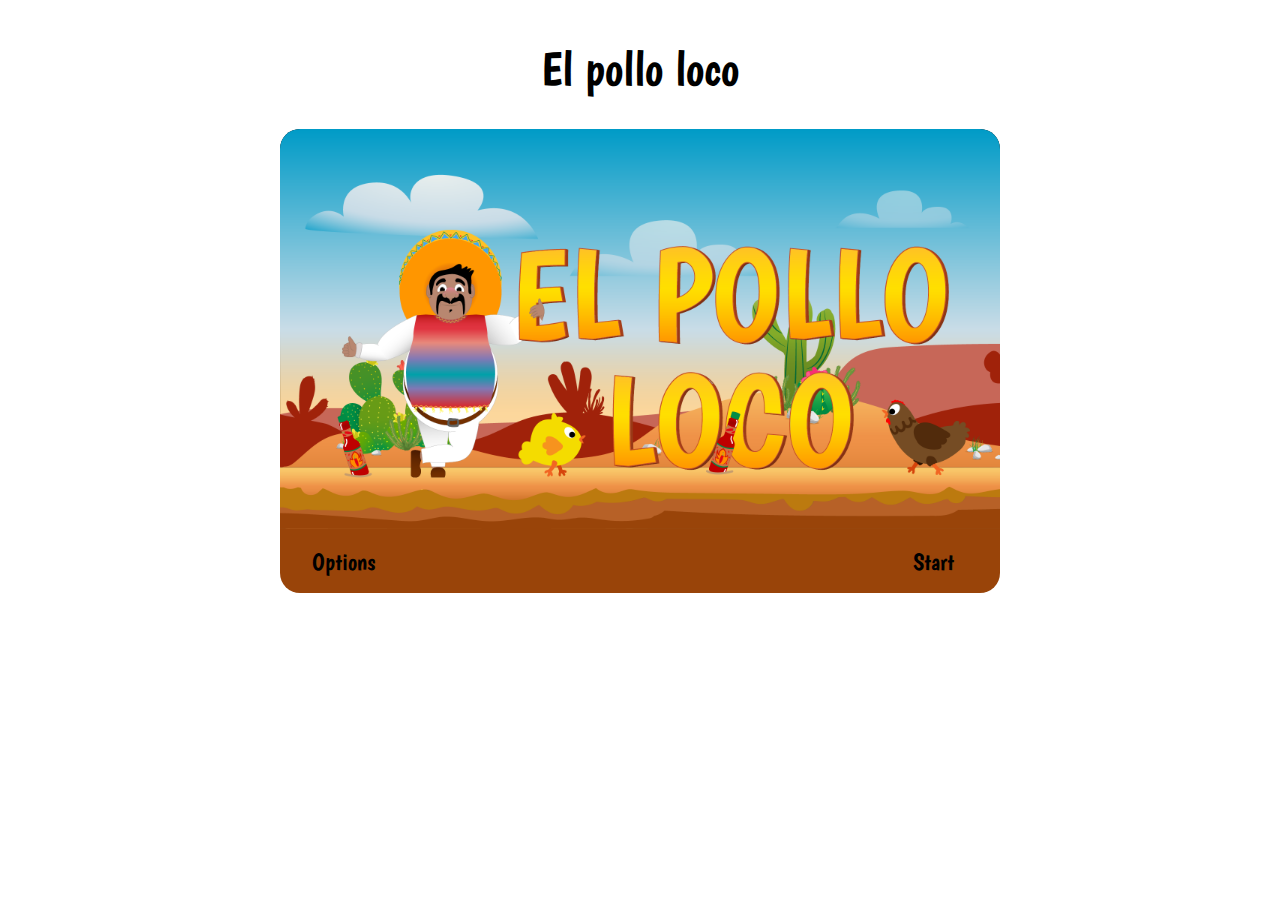
==== index.html @ b1076f76 "work on the menu bar" ====
<!DOCTYPE html>
<html lang="en">

<head>
    <meta charset="UTF-8">
    <meta name="viewport" content="width=device-width, initial-scale=1.0">
    <title>Document</title>

    <link rel="stylesheet" href="css/style.css">
    <link rel="stylesheet" href="css/fonts.css">

    <!-- No heirs -->
    <script src="models/draw.class.js"></script>
    <script src="models/level.class.js"></script>
    <script src="models/level_background.class.js"></script>
    <script src="models/level_enemies.class.js"></script>
    <script src="models/keyboard.class.js"></script>
    <script src="models/statusbar.class.js"></script>
    <script src="models/sound.class.js"></script>
    <script src="models/collisions.class.js"></script>

    <!-- The heirs from draw -->
    <script src="models/screen.class.js"></script>
    <script src="models/world.class.js"></script>

    <!-- The heirs from sound -->
    <script src="models/drawable_object.class.js"></script>

    <!-- The heirs from drawable object -->
    <script src="models/movable_object.class.js"></script>
    <script src="models/button.class.js"></script>

    <!-- The heirs from movable object -->
    <script src="models/main_screen.calss.js"></script>
    <script src="models/loading_screen.class.js"></script>
    <script src="models/background.class.js"></script>
    <script src="models/cloud.class.js"></script>
    <script src="models/chicken_small.class.js"></script>
    <script src="models/chicken_normal.class.js"></script>
    <script src="models/chicken_boss.class.js"></script>
    <script src="models/character.class.js"></script>
    <script src="models/icon.class.js"></script>
    <script src="models/coin.class.js"></script>
    <script src="models/bottle.class.js"></script>
    <script src="models/bottle_to_collect.class.js"></script>

    <!-- The heirs form level object -->
    <script src="models/coin_positions.class.js"></script>
    <script src="models/bottle_positions.class.js"></script>

    <!-- No classes -->
    <script src="js/game.js"></script>
    <script src="js/menu.js"></script>
    <script src="levels/level1.js"></script>
</head>

<body onload="init(), includeHTML()">

    <h1>El pollo loco</h1>

    <div class="panel">
        <div id="button-play-pause" class="button-play-pause d-none" onclick="changePauseStatus()"></div>

        <!-- How controll the game -->
        <div id="control-info" class="info-window control-info">
        </div>

        <!-- Privacy policy -->
        <div id="privacy_policy_html" class="info-window privacy_policy_info privacy_policy-background" w3-include-html="privacy_policy.html">

        </div>

        <!-- Privacy policy -->
        <div id="impressum_html" class="info-window impressum_info impressum-background" w3-include-html="Impressum.html">

        </div>

        <!-- Show the game -->
        <canvas id="canvas" width="720" height="400">

        </canvas>

        <!-- Menu bar -->
        <div class="menu">

            <div id="options-area" class="options-area">
                <span id="button-options" class="options-text" onclick="openOrCloseOptions()">Options</span>
                <span class="option-arrow"></span>
                <span id="option-button-one" class="option-one" onclick="selectedOption('control-info')">Control</span>
                <span id="option-button-two" class="option-two" onclick="selectedOption('privacy_policy_html')">Privacy policy</span>
                <span id="option-button-three" class="option-three" onclick="selectedOption('impressum_html')">Impressum</span>
            </div>

            <button id="button-game-status" onclick="changeGameStatus()">Start</button>
        </div>
    </div>

</body>

</html>
---- css/style.css ----
body {
    display: flex;
    flex-direction: column;
    align-items: center;
    justify-content: center;
}

h1,
h2,
h3 {
    font-family: 'Boogaloo-Regular';
    font-size: 48px;
}

span,
button {
    font-family: 'Boogaloo-Regular';
    font-size: 24px;
}

canvas {
    background-color: black;
    border-top-left-radius: 20px;
    border-top-right-radius: 20px;
}

::-webkit-scrollbar {
    width: 24px;
}

::-webkit-scrollbar-thumb {
    background: #999;
    border-radius: 16px;
    border: 8px solid transparent;
    background-clip: content-box;
}

::-webkit-scrollbar-button:single-button {
    display: flex;
    align-items: center;
    height: 8px;
}

.d-none {
    display: none;
}

.panel {
    position: relative;
    display: flex;
    flex-direction: column;
    align-items: center;
}

.button-play-pause {
    position: absolute;
    right: 24px;
    top: 24px;

    box-sizing: border-box;
    height: 32px;

    border-color: transparent transparent transparent #202020;
    transition: 100ms all ease;
    will-change: border-width;
    cursor: pointer;

    border-style: solid;
    border-width: 16px 0px 16px 32px;

    &.pause {
        border-style: double;
        border-width: 0px 0px 0px 32px;
    }
}

.menu {
    position: relative;
    display: flex;
    justify-content: space-between;
    align-items: center;

    width: calc(100% - 48px);
    padding-left: 24px;
    padding-right: 24px;
    padding-top: 12px;
    padding-bottom: 12px;

    background-color: rgb(153, 68, 9);
    border-bottom-left-radius: 20px;
    border-bottom-right-radius: 20px;
}

.options-area {
    position: relative;
    height: 40px;
    width: 75px;

    display: flex;
    align-items: center;

    border-radius: 8px;
    padding-left: 8px;

    transition: width 1s ease;

    & .options-text {
        z-index: 1;

        &:hover {
            cursor: pointer;
            color: rgb(247, 189, 99);
        }
    }

    & .option-arrow {
        position: absolute;
        left: 0px;

        border: solid black;
        border-width: 0 6px 6px 0;
        display: inline-block;
        padding: 6px;
        transform: rotate(-45deg);

        opacity: 0;
        transition: left 1s, opacity 1s ease;
    }

    & .option-one,
    .option-two,
    .option-three {
        position: absolute;
        left: 0px;

        opacity: 0;
        transition: left 1s, opacity 1s, background-color ease;
        text-wrap: nowrap;
        padding: 4px;
        border-radius: 4px;

        z-index: -1;

        &:hover {
            cursor: pointer;
            background-color: rgb(247, 189, 99) !important;
        }
    }
}

.open-options {
    width: 410px;

    & .options-text {
        color: rgb(247, 189, 99);
    }

    & .option-arrow {
        opacity: 1;
        left: calc(70px + 8px);
    }

    & .option-one,
    .option-two,
    .option-three {
        opacity: 1;
        background-color: rgba(247, 189, 99, 0.7);
        z-index: 0;
    }

    & .option-one {
        left: calc(105px + 8px);
    }

    & .option-two {
        left: calc(180px + 8px);
    }

    & .option-three {
        left: calc(308px + 8px);
    }
}

.option-button-background {
    background-color: rgb(247, 189, 99) !important;
}

.info-window {
    position: absolute;
    left: 0;
    right: 0;
    top: 0;
    width: 0px;
    height: 0px;
    border-top-left-radius: 20px;
    border-top-right-radius: 20px;
    transition: 1s ease;
    will-change: height;
    overflow-y: scroll;
}

.open-info-window {
    border: solid 8px black;
}

.control-info {
    background-image: url("../graphics/0_downloads/controll.png");
    background-size: contain;
    background-repeat: no-repeat;

}

.open-control-info {
    width: calc(720px - 16px);
    height: calc(400px - 16px);
}

.open-privacy_policy-impressum {
    width: calc(720px - 32px - 16px);
    height: calc(400px - 16px);
    background-color: white;
    padding-left: 16px;
    padding-right: 16px;
}

.privacy_policy-background {
    background-color: rgb(248, 197, 103);
}

.impressum-background {
    background-color: rgba(199, 103, 88);
}

#button-game-status {
    position: absolute;
    right: 40px;
    border: unset;
    background-color: unset;
    outline: unset;

    &:hover {
        cursor: pointer;
        color: rgb(247, 189, 99);
    }
}

.button-game-status-disabled {
    pointer-events: none;
    cursor: not-allowed;
}

.button-game-status-animation {
    animation-name: button-game-status-slide;
    animation-duration: 1s;
}


@keyframes button-game-status-slide {
    0% {
        right: 5px;
    }

    25% {
        right: 75px;
    }

    45% {
        right: 20px;
    }

    65% {
        right: 60px;
    }

    75% {
        right: 25px;
    }

    85% {
        right: 55px;
    }

    90% {
        right: 30px;
    }

    95% {
        right: 50px;
    }

    97.5% {
        right: 45px;
    }

    100% {
        right: 40px;
    }
}
---- css/fonts.css ----
/* boogaloo-regular-700 */
@font-face {
    font-family: 'Boogaloo-Regular';
    font-weight: 700;
    src: url('../graphics/7_statusbars/3_icons/Boogaloo (fuente usada en la muestra descargada de Google fonts)/Boogaloo-Regular.ttf');
}
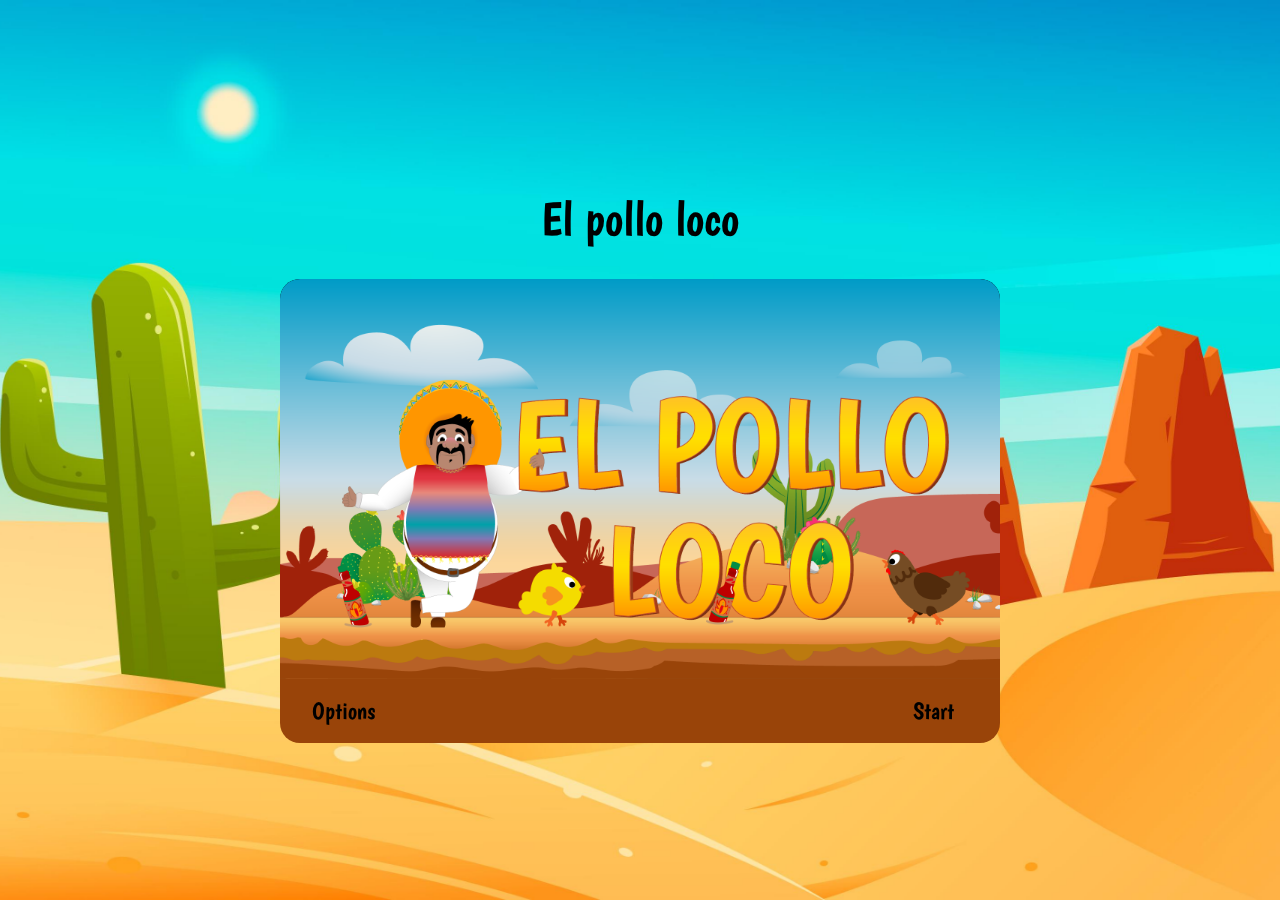
==== commit 628ac2b7: "work on the mobile version and the winning animation, fix the sound problems if remove the game" ====
--- a/index.html
+++ b/index.html
@@ -7,9 +7,11 @@
     <title>Document</title>
 
     <link rel="stylesheet" href="css/style.css">
+    <link rel="stylesheet" href="css/mobile.css">
     <link rel="stylesheet" href="css/fonts.css">
 
     <!-- No heirs -->
+    <script src="models/drawable_object.class.js"></script>
     <script src="models/draw.class.js"></script>
     <script src="models/level.class.js"></script>
     <script src="models/level_background.class.js"></script>
@@ -23,15 +25,14 @@
     <script src="models/screen.class.js"></script>
     <script src="models/world.class.js"></script>
 
-    <!-- The heirs from sound -->
-    <script src="models/drawable_object.class.js"></script>
 
     <!-- The heirs from drawable object -->
     <script src="models/movable_object.class.js"></script>
-    <script src="models/button.class.js"></script>
 
     <!-- The heirs from movable object -->
     <script src="models/main_screen.calss.js"></script>
+    <script src="models/game_over_screen.class.js"></script>
+    <script src="models/you_lost_screen.class.js"></script>
     <script src="models/loading_screen.class.js"></script>
     <script src="models/background.class.js"></script>
     <script src="models/cloud.class.js"></script>
@@ -56,43 +57,114 @@
 
 <body onload="init(), includeHTML()">
 
-    <h1>El pollo loco</h1>
+    <!-- Note rotate to landscape -->
+    <div class="note-rotate-to-landscape">
+        <div id="smartphone" class="smartphone"></div>
+    </div>
 
-    <div class="panel">
-        <div id="button-play-pause" class="button-play-pause d-none" onclick="changePauseStatus()"></div>
+    <!-- Wrapper -->
+    <div id="wrapper" class="wrapper">
 
-        <!-- How controll the game -->
-        <div id="control-info" class="info-window control-info">
-        </div>
+        <!-- Headline -->
+        <h1>El pollo loco</h1>
 
-        <!-- Privacy policy -->
-        <div id="privacy_policy_html" class="info-window privacy_policy_info privacy_policy-background" w3-include-html="privacy_policy.html">
+        <!-- Panel -->
+        <div id="panel" class="panel">
+
+            <!-- Gameboy left hand -->
+            <section class="gameboy gameboy-left">
+
+                <div id="options-area-mobile" class="options-area-mobile">
+                    <span id="button-options-mobile" class="options-text-mobile"
+                        onclick="openOrCloseOptions()">Options</span>
+
+                    <div class="option-one-mobile">
+                        <span class="option-arrow-mobile"></span>
+                        <span onclick="selectedOption('control-info')">Control</span>
+                    </div>
+
+                    <div class="option-two-mobile">
+                        <span class="option-arrow-mobile"></span>
+                        <span onclick="selectedOption('privacy_policy_html')">Privacy
+                            policy</span>
+                    </div>
+
+                    <div class="option-three-mobile">
+                        <span class="option-arrow-mobile"></span>
+                        <span onclick="selectedOption('impressum_html')">Impressum</span>
+                    </div>
+                </div>
+
+                <div class="key-caps-area-left">
+                    <div id="arrow-left-key" class="key-caps-medium"></div>
+                    <div id="arrow-right-key" class="key-caps-medium"></div>
+                </div>
+
+            </section>
+
+            <!-- Play pause button -->
+            <div id="button-play-pause" class="button-play-pause d-none" onclick="changePauseStatus()"></div>
+
+            <!-- Info window 'how controll the game' -->
+            <div id="control-info" class="info-window control-info"></div>
+
+            <!-- Privacy policy -->
+            <div id="privacy_policy_html" class="info-window privacy_policy_info privacy_policy-background"
+                w3-include-html="privacy_policy.html"></div>
+
+            <!-- Impressum -->
+            <div id="impressum_html" class="info-window impressum_info impressum-background"
+                w3-include-html="impressum.html"></div>
+
+            <!-- Show the game -->
+            <canvas id="canvas" width="720" height="400">
+
+            </canvas>
+
+            <!-- Menu bar -->
+            <section class="menu">
+
+                <div id="options-area" class="options-area">
+                    <span id="button-options" class="options-text" onclick="openOrCloseOptions()">Options</span>
+                    <span class="option-arrow"></span>
+                    <span id="option-button-one" class="option-one"
+                        onclick="selectedOption('control-info')">Control</span>
+                    <span id="option-button-two" class="option-two"
+                        onclick="selectedOption('privacy_policy_html')">Privacy policy</span>
+                    <span id="option-button-three" class="option-three"
+                        onclick="selectedOption('impressum_html')">Impressum</span>
+                </div>
+
+                <button id="button-game-status" onclick="changeGameStatus()" onfocus="removeFocus(this)">Start</button>
+
+            </section>
+
+            <!-- Gameboy right hand -->
+            <section class="gameboy gameboy-right">
+
+                <button id="button-game-status-mobile" onclick="changeGameStatus()" onfocus="removeFocus(this)">
+                    <span id="button-game-status-mobile-text">Start</span>
+                </button>
+
+                <div class="key-caps-area-right">
+
+                    <div class="key-caps-small-layout">
+                        <div id="s-key" class="key-caps-small"></div>
+
+                        <div>
+                            <div id="a-key" class="key-caps-small"></div>
+                            <div id="d-key" class="key-caps-small"></div>
+                        </div>
+
+                    </div>
+
+                    <div id="space-key" class="key-caps-large"></div>
+                </div>
+
+            </section>
 
         </div>
 
-        <!-- Privacy policy -->
-        <div id="impressum_html" class="info-window impressum_info impressum-background" w3-include-html="Impressum.html">
-
-        </div>
-
-        <!-- Show the game -->
-        <canvas id="canvas" width="720" height="400">
-
-        </canvas>
-
-        <!-- Menu bar -->
-        <div class="menu">
-
-            <div id="options-area" class="options-area">
-                <span id="button-options" class="options-text" onclick="openOrCloseOptions()">Options</span>
-                <span class="option-arrow"></span>
-                <span id="option-button-one" class="option-one" onclick="selectedOption('control-info')">Control</span>
-                <span id="option-button-two" class="option-two" onclick="selectedOption('privacy_policy_html')">Privacy policy</span>
-                <span id="option-button-three" class="option-three" onclick="selectedOption('impressum_html')">Impressum</span>
-            </div>
-
-            <button id="button-game-status" onclick="changeGameStatus()">Start</button>
-        </div>
     </div>
 
 </body>
--- a/css/style.css
+++ b/css/style.css
@@ -1,9 +1,11 @@
 body {
-    display: flex;
-    flex-direction: column;
+    height: 100dvh;
+    display: flex;
     align-items: center;
     justify-content: center;
-}
+    margin: 0;
+}
+
 
 h1,
 h2,
@@ -18,12 +20,6 @@
     font-size: 24px;
 }
 
-canvas {
-    background-color: black;
-    border-top-left-radius: 20px;
-    border-top-right-radius: 20px;
-}
-
 ::-webkit-scrollbar {
     width: 24px;
 }
@@ -41,9 +37,76 @@
     height: 8px;
 }
 
+
+
+/* --------------- */
+/* GENERIC CLASSES */
+/* --------------- */
+
 .d-none {
+    display: none !important;
+}
+
+.scale {
+    transform: scale(1.1);
+}
+
+
+
+/* ---------- */
+/* SMARTPHONE */
+/* ---------- */
+
+.note-rotate-to-landscape {
     display: none;
 }
+
+.smartphone {
+    width: 300px;
+    height: 300px;
+
+    background-image: url('../graphics/0_downloads/smartphone.png');
+    background-size: contain;
+    background-position: center;
+    background-repeat: no-repeat;
+
+    transform: rotate(0deg);
+
+    transition: 1s ease;
+    will-change: transform;
+}
+
+
+.smartphone-rotate {
+    transform: rotate(90deg);
+}
+
+
+
+/* ------- */
+/* WRAPPER */
+/* ------- */
+
+.wrapper {
+    width: 100dvw;
+    height: 100dvh;
+
+    display: flex;
+    flex-direction: column;
+    align-items: center;
+    justify-content: center;
+
+    background-image: url('../graphics/0_downloads/website_background.jpg');
+    background-size: cover;
+    background-repeat: no-repeat;
+    background-position: center;
+}
+
+
+
+/* ----- */
+/* PANEL */
+/* ----- */
 
 .panel {
     position: relative;
@@ -51,6 +114,12 @@
     flex-direction: column;
     align-items: center;
 }
+
+
+
+/* ----------------- */
+/* FLY ON THE CANVAS */
+/* ----------------- */
 
 .button-play-pause {
     position: absolute;
@@ -73,6 +142,69 @@
         border-width: 0px 0px 0px 32px;
     }
 }
+
+.info-window {
+    position: absolute;
+    left: 50%;
+    top: 50%;
+    width: 0px;
+    height: 0px;
+    border-top-left-radius: 20px;
+    border-top-right-radius: 20px;
+    transition: 1s ease;
+    will-change: width, height, overflow-y;
+    overflow-y: hidden;
+}
+
+.control-info {
+    background-image: url("../graphics/0_downloads/controll.png");
+    background-size: contain;
+    background-repeat: no-repeat;
+
+}
+
+.open-control-info {
+    width: 720px;
+    height: 400px;
+    left: 0;
+    top: 0;
+}
+
+.open-privacy_policy-impressum {
+    width: calc(720px - 32px);
+    height: 400px;
+    left: 0;
+    top: 0;
+    padding-left: 16px;
+    padding-right: 16px;
+    overflow-y: scroll;
+}
+
+.privacy_policy-background {
+    background-color: rgb(248, 197, 103);
+}
+
+.impressum-background {
+    background-color: rgba(208, 224, 232);
+}
+
+
+
+/* ------ */
+/* CANVAS */
+/* ------ */
+
+canvas {
+    background-color: black;
+    border-top-left-radius: 20px;
+    border-top-right-radius: 20px;
+}
+
+
+
+/* ---- */
+/* MENU */
+/* ---- */
 
 .menu {
     position: relative;
@@ -124,7 +256,8 @@
         transform: rotate(-45deg);
 
         opacity: 0;
-        transition: left 1s, opacity 1s ease;
+        transition: 1s all ease;
+        will-change: left, opacity;
     }
 
     & .option-one,
@@ -134,7 +267,8 @@
         left: 0px;
 
         opacity: 0;
-        transition: left 1s, opacity 1s, background-color ease;
+        transition: 1s all ease;
+        will-change: left, opacity;
         text-wrap: nowrap;
         padding: 4px;
         border-radius: 4px;
@@ -185,55 +319,10 @@
     background-color: rgb(247, 189, 99) !important;
 }
 
-.info-window {
-    position: absolute;
-    left: 0;
-    right: 0;
-    top: 0;
-    width: 0px;
-    height: 0px;
-    border-top-left-radius: 20px;
-    border-top-right-radius: 20px;
-    transition: 1s ease;
-    will-change: height;
-    overflow-y: scroll;
-}
-
-.open-info-window {
-    border: solid 8px black;
-}
-
-.control-info {
-    background-image: url("../graphics/0_downloads/controll.png");
-    background-size: contain;
-    background-repeat: no-repeat;
-
-}
-
-.open-control-info {
-    width: calc(720px - 16px);
-    height: calc(400px - 16px);
-}
-
-.open-privacy_policy-impressum {
-    width: calc(720px - 32px - 16px);
-    height: calc(400px - 16px);
-    background-color: white;
-    padding-left: 16px;
-    padding-right: 16px;
-}
-
-.privacy_policy-background {
-    background-color: rgb(248, 197, 103);
-}
-
-.impressum-background {
-    background-color: rgba(199, 103, 88);
-}
-
 #button-game-status {
     position: absolute;
     right: 40px;
+
     border: unset;
     background-color: unset;
     outline: unset;
@@ -295,4 +384,127 @@
     100% {
         right: 40px;
     }
+}
+
+
+
+/* ------- */
+/* GAMEBOY */
+/* ------- */
+
+.gameboy {
+    display: none;
+}
+
+/* gameboy left */
+
+.gameboy-left {
+    left: 0;
+    border-top-left-radius: 30px;
+    border-bottom-left-radius: 20px;
+    padding-right: 30px;
+}
+
+.key-caps-area-left {
+    width: 100%;
+    display: flex;
+    flex-direction: column;
+    align-items: center;
+    margin-bottom: 16px;
+}
+
+.key-caps-medium {
+    width: 64px;
+    height: 64px;
+}
+
+#arrow-left-key {
+    background-image: url('../graphics/0_downloads/arrow_left_key.png');
+    background-size: contain;
+    background-repeat: no-repeat;
+    background-position: center;
+    margin-right: 56px;
+}
+
+#arrow-right-key {
+    background-image: url('../graphics/0_downloads/arrow_right_key.png');
+    background-size: contain;
+    background-repeat: no-repeat;
+    background-position: center;
+    margin-left: 40px;
+}
+
+/* gameboy right */
+
+.gameboy-right {
+    right: 0;
+    border-top-right-radius: 30px;
+    border-bottom-right-radius: 30px;
+    padding-left: 30px;
+
+    &>button {
+        top: 8px;
+    }
+}
+
+.key-caps-area-right {
+    width: 100%;
+    display: flex;
+    flex-direction: column;
+    align-items: center;
+    margin-bottom: 16px;
+}
+
+.key-caps-small-layout {
+    display: flex;
+    flex-direction: column;
+    align-items: center;
+    justify-content: center;
+    gap: 16px;
+
+    &>div {
+        display: flex;
+        justify-content: center;
+        align-items: center;
+        gap: 16px;
+    }
+}
+
+.key-caps-small {
+    width: 48px;
+    height: 48px;
+}
+
+.key-caps-large {
+    width: 112px;
+    height: 40px;
+    padding-top: 16px;
+}
+
+#s-key {
+    background-image: url('../graphics/0_downloads/s_key.png');
+    background-size: contain;
+    background-repeat: no-repeat;
+    background-position: center;
+}
+
+#a-key {
+    background-image: url('../graphics/0_downloads/a_key.png');
+    background-size: contain;
+    background-repeat: no-repeat;
+    background-position: center;
+}
+
+#d-key {
+    background-image: url('../graphics/0_downloads/d_key.png');
+    background-size: contain;
+    background-repeat: no-repeat;
+    background-position: center;
+}
+
+#space-key {
+    background-image: url('../graphics/0_downloads/space_key.png');
+    background-size: contain;
+    background-repeat: no-repeat;
+    background-position: center;
 }--- a/css/mobile.css
+++ b/css/mobile.css
@@ -0,0 +1,475 @@
+/* ---------- */
+/* SMARTPHONE */
+/* ---------- */
+
+
+@media (orientation: portrait) and (max-width: 800px) {
+
+    .note-rotate-to-landscape {
+        position: absolute;
+        left: 0;
+        right: 0;
+        top: 0;
+        bottom: 0;
+        z-index: 3;
+
+        display: flex;
+        justify-content: center;
+        align-items: center;
+
+        backdrop-filter: blur(4px);
+    }
+
+    .wrapper>h1 {
+        display: none;
+    }
+
+    .panel {
+        display: none;
+    }
+}
+
+
+
+/* ------- */
+/* WRAPPER */
+/* ------- */
+
+@media (orientation: landscape) {
+
+    @media (max-height: 464px) {
+        .wrapper {
+            width: 100%;
+        }
+    }
+
+    @media (max-height: 600px) {
+        .wrapper>h1 {
+            display: none;
+        }
+    }
+}
+
+
+
+/* ----- */
+/* PANEL */
+/* ----- */
+
+@media (orientation: landscape) {
+
+    @media (max-height: 464px) {
+        .panel {
+            width: 100%;
+            flex-direction: row;
+            justify-content: center;
+        }
+    }
+}
+
+
+
+/* ----------------- */
+/* FLY ON THE CANVAS */
+/* ----------------- */
+
+@media (orientation: landscape) {
+
+    @media (max-height: 464px) {
+        .button-play-pause {
+            right: calc(24px + 140px);
+
+            z-index: 2;
+        }
+    }
+
+    @media (max-height: 380px) {
+        .button-play-pause {
+            top: 16px;
+
+            height: 24px;
+
+            border-width: 12px 0px 12px 24px;
+
+            &.pause {
+                border-width: 0px 0px 0px 24px;
+            }
+        }
+    }
+}
+
+@media (orientation: landscape) {
+
+    @media (max-height: 464px) {
+        .info-window {
+            border-radius: 30px;
+
+            z-index: 2;
+        }
+    }
+}
+
+@media (orientation: landscape) {
+
+    @media (max-height: 464px) {
+        .open-control-info {
+            left: 140px;
+            top: 4px;
+
+            width: calc(100dvw - 280px);
+            height: calc((100dvw - 280px) * 0.55);
+        }
+    }
+}
+
+@media (orientation: landscape) {
+
+    @media (max-height: 464px) {
+        .open-privacy_policy-impressum {
+            left: 140px;
+            top: 3px;
+
+            width: calc(100dvw - 280px - 32px);
+            height: calc((100dvw - 280px) * 0.55 - 2px);
+        }
+    }
+}
+
+
+
+/* ------ */
+/* CANVAS */
+/* ------ */
+
+@media (orientation: landscape) {
+
+    @media (max-height: 464px) {
+        canvas {
+            width: calc(100dvw - 280px);
+            height: calc((100dvw - 280px) * 0.55);
+
+            border: solid 3px black;
+            border-radius: 30px;
+
+            z-index: 1;
+        }
+    }
+}
+
+
+
+/* ---- */
+/* MENU */
+/* ---- */
+
+@media (orientation: landscape) {
+
+    @media (max-height: 464px) {
+        .menu {
+            display: none;
+        }
+    }
+}
+
+
+
+/* ------- */
+/* GAMEBOY */
+/* ------- */
+
+/* gameboy left */
+
+@media (orientation: landscape) {
+
+    @media (max-height: 464px) {
+        span {
+            font-size: 18px;
+        }
+
+        .gameboy-left {
+            position: absolute;
+
+            display: flex;
+            flex-direction: column;
+            align-items: center;
+            justify-content: space-between;
+            gap: 16px;
+
+            width: 140px;
+            height: calc((100dvw - 280px) * 0.55);
+
+            background-color: rgb(153, 68, 9);
+            border: solid 3px black;
+        }
+
+        .options-area-mobile {
+            position: relative;
+            height: 40px;
+            width: 120px;
+
+            display: flex;
+            align-items: center;
+
+            border-radius: 8px;
+            padding-left: 8px;
+
+            transition: height 1s ease;
+
+            margin-top: 16px;
+
+            & .options-text-mobile {
+                position: absolute;
+                left: 32px;
+                top: 0px;
+
+                font-size: 24px;
+
+                z-index: 1;
+
+                transition: 1s all ease;
+                will-change: left, top;
+            }
+
+            & .option-arrow-mobile {
+                border: solid black;
+                border-width: 0 3px 3px 0;
+                display: inline-block;
+                padding: 3px;
+                transform: rotate(-45deg);
+            }
+
+            & .option-one-mobile,
+            .option-two-mobile,
+            .option-three-mobile {
+                position: absolute;
+                left: 0px;
+                top: 0px;
+
+                display: flex;
+                align-items: center;
+                gap: 8px;
+
+                opacity: 0;
+                transition: 1s all ease;
+                will-change: left, top, opacity;
+                text-wrap: nowrap;
+                padding: 4px;
+                border-radius: 4px;
+
+                z-index: -1;
+            }
+        }
+
+        .open-options-mobile {
+            height: 410px;
+
+            & .options-text-mobile {
+                left: 4px;
+                color: rgb(247, 189, 99);
+            }
+
+            & .option-one-mobile,
+            .option-two-mobile,
+            .option-three-mobile {
+                opacity: 1;
+                background-color: rgba(247, 189, 99, 0.7);
+                z-index: 0;
+            }
+
+            & .option-one-mobile {
+                left: 12px;
+                top: 40px;
+            }
+
+            & .option-two-mobile {
+                left: 12px;
+                top: 75px;
+            }
+
+            & .option-three-mobile {
+                left: 12px;
+                top: 110px;
+            }
+        }
+    }
+
+    @media (max-height: 380px) {
+        .options-area-mobile {
+            margin-top: 8px;
+        }
+
+        .key-caps-area-left {
+            width: unset;
+            flex-direction: row;
+            gap: 16px;
+
+            margin-bottom: 8px;
+        }
+
+        .key-caps-medium {
+            width: 48px;
+            height: 48px;
+        }
+
+        #arrow-left-key {
+            margin-right: 0;
+        }
+
+        #arrow-right-key {
+            margin-left: 0;
+        }
+    }
+}
+
+/* gameboy right */
+
+@media (orientation: landscape) {
+
+    @media (max-height: 464px) {
+        .gameboy-right {
+            position: absolute;
+
+            display: flex;
+            align-items: flex-end;
+            gap: 16px;
+
+            width: 140px;
+            height: calc((100dvw - 280px) * 0.55);
+
+            background-color: rgb(153, 68, 9);
+            border: solid 3px black;
+        }
+
+        #button-game-status-mobile {
+            position: absolute;
+            top: 16px;
+            right: 0px;
+
+            width: calc(100% - 20px);
+
+            display: flex;
+            justify-content: center;
+
+            border: unset;
+            background-color: unset;
+            outline: unset;
+
+            &>span {
+                font-size: 24px;
+            }
+        }
+
+        .button-game-status-animation-mobile {
+            animation-name: button-game-status-slide-mobile;
+            animation-duration: 1s;
+        }
+
+        @keyframes button-game-status-slide-mobile {
+            0% {
+                top: 76px;
+            }
+
+            25% {
+                top: 16px;
+            }
+
+            45% {
+                top: 61px;
+            }
+
+            65% {
+                top: 16px;
+            }
+
+            75% {
+                top: 56px;
+            }
+
+            85% {
+                top: 16px;
+            }
+
+            90% {
+                top: 51px;
+            }
+
+            95% {
+                top: 16px;
+            }
+
+            97.5% {
+                top: 46px;
+            }
+
+            100% {
+                top: 16px;
+            }
+        }
+    }
+
+    @media (max-height: 380px) {
+        .key-caps-area-right {
+            margin-bottom: 0px;
+        }
+
+        .key-caps-small-layout {
+            gap: 8px;
+        }
+
+        .key-caps-small {
+            width: 36px;
+            height: 36px;
+        }
+
+        .key-caps-large {
+            padding-top: 8px;
+        }
+
+        #button-game-status-mobile {
+            top: 8px;
+        }
+
+        @keyframes button-game-status-slide-mobile {
+            0% {
+                top: 60px;
+            }
+
+            25% {
+                top: 0px;
+            }
+
+            45% {
+                top: 45px;
+            }
+
+            65% {
+                top: 0px;
+            }
+
+            75% {
+                top: 40px;
+            }
+
+            85% {
+                top: 0px;
+            }
+
+            90% {
+                top: 35px;
+            }
+
+            95% {
+                top: 0px;
+            }
+
+            97.5% {
+                top: 30px;
+            }
+
+            100% {
+                top: 8px;
+            }
+        }
+
+    }
+}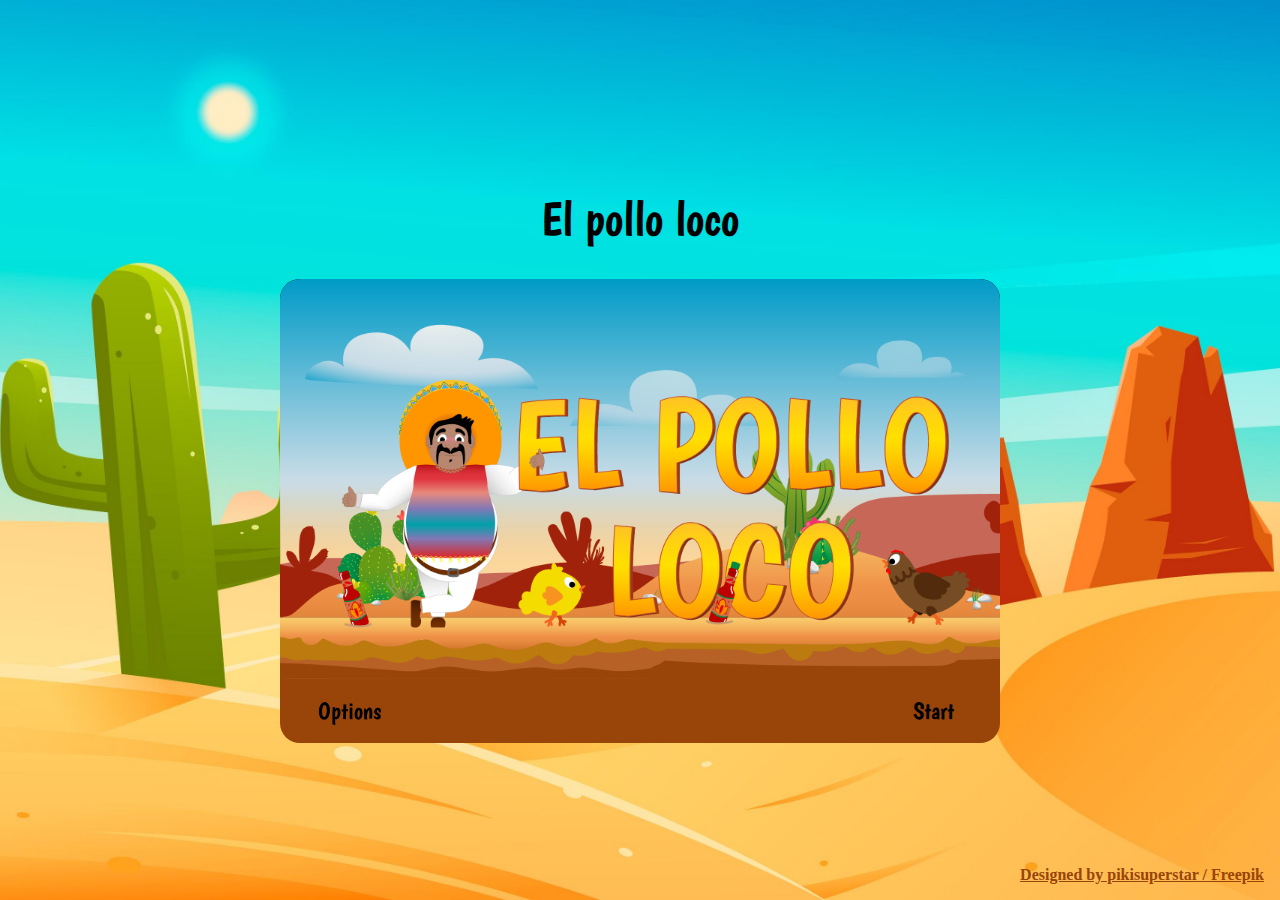
==== commit 503a14be: "implement sounds for all diffrent enemies, fix options if loading and finished the game." ====
--- a/index.html
+++ b/index.html
@@ -4,7 +4,8 @@
 <head>
     <meta charset="UTF-8">
     <meta name="viewport" content="width=device-width, initial-scale=1.0">
-    <title>Document</title>
+    <title>El Polo Loco</title>
+    <link rel="icon" type="image/png" href="graphics/2_character_pepe/3_jump/J-37.png">
 
     <link rel="stylesheet" href="css/style.css">
     <link rel="stylesheet" href="css/mobile.css">
@@ -49,6 +50,9 @@
     <script src="models/coin_positions.class.js"></script>
     <script src="models/bottle_positions.class.js"></script>
 
+    <!-- The heirs form character -->
+    <script src="models/movie.class.js"></script>
+
     <!-- No classes -->
     <script src="js/game.js"></script>
     <script src="js/menu.js"></script>
@@ -59,7 +63,9 @@
 
     <!-- Note rotate to landscape -->
     <div class="note-rotate-to-landscape">
-        <div id="smartphone" class="smartphone"></div>
+        <div id="smartphone" class="smartphone">
+            <span>Pleace rotate <br> your device</span>
+        </div>
     </div>
 
     <!-- Wrapper -->
@@ -75,8 +81,10 @@
             <section class="gameboy gameboy-left">
 
                 <div id="options-area-mobile" class="options-area-mobile">
-                    <span id="button-options-mobile" class="options-text-mobile"
-                        onclick="openOrCloseOptions()">Options</span>
+
+                    <button id="button-options-mobile" class="options-text-mobile" onclick="openOrCloseOptions()">
+                        <span>Options</span>
+                    </button>
 
                     <div class="option-one-mobile">
                         <span class="option-arrow-mobile"></span>
@@ -95,6 +103,7 @@
                     </div>
                 </div>
 
+                <!-- Key area -->
                 <div class="key-caps-area-left">
                     <div id="arrow-left-key" class="key-caps-medium"></div>
                     <div id="arrow-right-key" class="key-caps-medium"></div>
@@ -125,7 +134,11 @@
             <section class="menu">
 
                 <div id="options-area" class="options-area">
-                    <span id="button-options" class="options-text" onclick="openOrCloseOptions()">Options</span>
+
+                    <button id="button-options" class="options-text" onclick="openOrCloseOptions()">
+                        <span>Options</span>
+                    </button>
+
                     <span class="option-arrow"></span>
                     <span id="option-button-one" class="option-one"
                         onclick="selectedOption('control-info')">Control</span>
@@ -146,6 +159,7 @@
                     <span id="button-game-status-mobile-text">Start</span>
                 </button>
 
+                <!-- Key area -->
                 <div class="key-caps-area-right">
 
                     <div class="key-caps-small-layout">
@@ -167,6 +181,8 @@
 
     </div>
 
+    <a id="background-picture-source" href="https://www.freepik.com">Designed by pikisuperstar / Freepik</a>
+
 </body>
 
 </html>--- a/css/style.css
+++ b/css/style.css
@@ -34,7 +34,7 @@
 ::-webkit-scrollbar-button:single-button {
     display: flex;
     align-items: center;
-    height: 8px;
+    height: 32px;
 }
 
 
@@ -65,6 +65,12 @@
     width: 300px;
     height: 300px;
 
+    display: flex;
+    justify-content: center;
+    align-items: center;
+
+    text-align: center;
+
     background-image: url('../graphics/0_downloads/smartphone.png');
     background-size: contain;
     background-position: center;
@@ -74,6 +80,10 @@
 
     transition: 1s ease;
     will-change: transform;
+
+    &>span {
+        transform: rotate(-16deg);
+    }
 }
 
 
@@ -100,6 +110,8 @@
     background-size: cover;
     background-repeat: no-repeat;
     background-position: center;
+
+    touch-action: none;
 }
 
 
@@ -113,6 +125,7 @@
     display: flex;
     flex-direction: column;
     align-items: center;
+    z-index: 1;
 }
 
 
@@ -237,6 +250,10 @@
     transition: width 1s ease;
 
     & .options-text {
+        border: unset;
+        background-color: unset;
+        outline: unset;
+
         z-index: 1;
 
         &:hover {
@@ -476,9 +493,9 @@
 }
 
 .key-caps-large {
-    width: 112px;
+    width: 128px;
     height: 40px;
-    padding-top: 16px;
+    margin-top: 16px;
 }
 
 #s-key {
@@ -507,4 +524,18 @@
     background-size: contain;
     background-repeat: no-repeat;
     background-position: center;
+}
+
+
+
+/* ----------------- */ 
+/* BACKGROUND SOURCE */
+/* ----------------- */ 
+
+#background-picture-source {
+    position: absolute;
+    right: 16px;
+    bottom: 16px;
+    color: rgb(153, 68, 9);
+    font-weight: 700;
 }--- a/css/mobile.css
+++ b/css/mobile.css
@@ -1,7 +1,29 @@
+@media (orientation: landscape) {
+
+    @media (max-height: 380px) {
+
+        h1,
+        h2,
+        h3 {
+            font-size: 32px;
+        }
+
+        p {
+            font-size: 16px;
+        }
+
+        a {
+            word-break: break-all;
+        }
+    }
+}
+
+
+
+
 /* ---------- */
 /* SMARTPHONE */
 /* ---------- */
-
 
 @media (orientation: portrait) and (max-width: 800px) {
 
@@ -77,7 +99,7 @@
 
     @media (max-height: 464px) {
         .button-play-pause {
-            right: calc(24px + 140px);
+            right: calc(24px + 150px);
 
             z-index: 2;
         }
@@ -113,11 +135,11 @@
 
     @media (max-height: 464px) {
         .open-control-info {
-            left: 140px;
+            left: 160px;
             top: 4px;
 
-            width: calc(100dvw - 280px);
-            height: calc((100dvw - 280px) * 0.55);
+            width: calc(100dvw - 320px);
+            height: calc((100dvw - 320px) * 0.55);
         }
     }
 }
@@ -126,11 +148,11 @@
 
     @media (max-height: 464px) {
         .open-privacy_policy-impressum {
-            left: 140px;
+            left: 160px;
             top: 3px;
 
-            width: calc(100dvw - 280px - 32px);
-            height: calc((100dvw - 280px) * 0.55 - 2px);
+            width: calc(100dvw - 320px - 32px);
+            height: calc((100dvw - 320px) * 0.55 - 2px);
         }
     }
 }
@@ -145,8 +167,8 @@
 
     @media (max-height: 464px) {
         canvas {
-            width: calc(100dvw - 280px);
-            height: calc((100dvw - 280px) * 0.55);
+            width: calc(100dvw - 320px);
+            height: calc((100dvw - 320px) * 0.55);
 
             border: solid 3px black;
             border-radius: 30px;
@@ -195,8 +217,8 @@
             justify-content: space-between;
             gap: 16px;
 
-            width: 140px;
-            height: calc((100dvw - 280px) * 0.55);
+            width: 160px;
+            height: calc((100dvw - 320px) * 0.55);
 
             background-color: rgb(153, 68, 9);
             border: solid 3px black;
@@ -222,12 +244,19 @@
                 left: 32px;
                 top: 0px;
 
-                font-size: 24px;
+
+                border: unset;
+                background-color: unset;
+                outline: unset;
 
                 z-index: 1;
 
                 transition: 1s all ease;
                 will-change: left, top;
+
+                &>span {
+                    font-size: 24px;
+                }
             }
 
             & .option-arrow-mobile {
@@ -294,14 +323,36 @@
     }
 
     @media (max-height: 380px) {
+        span {
+            font-size: 16px;
+        }
+
         .options-area-mobile {
             margin-top: 8px;
+        }
+
+        .open-options-mobile {
+
+            & .option-one-mobile {
+                left: 20px;
+                top: 32px;
+            }
+
+            & .option-two-mobile {
+                left: 20px;
+                top: 64px;
+            }
+
+            & .option-three-mobile {
+                left: 20px;
+                top: 96px;
+            }
         }
 
         .key-caps-area-left {
             width: unset;
             flex-direction: row;
-            gap: 16px;
+            gap: 32px;
 
             margin-bottom: 8px;
         }
@@ -333,8 +384,8 @@
             align-items: flex-end;
             gap: 16px;
 
-            width: 140px;
-            height: calc((100dvw - 280px) * 0.55);
+            width: 160px;
+            height: calc((100dvw - 320px) * 0.55);
 
             background-color: rgb(153, 68, 9);
             border: solid 3px black;
@@ -409,11 +460,20 @@
 
     @media (max-height: 380px) {
         .key-caps-area-right {
-            margin-bottom: 0px;
+            margin-bottom: 8px;
         }
 
         .key-caps-small-layout {
-            gap: 8px;
+            position: relative;
+            gap: 0px;
+
+            &>#s-key {
+                position: absolute;
+            }
+
+            &>div {
+                gap: 56px;
+            }
         }
 
         .key-caps-small {
@@ -422,7 +482,7 @@
         }
 
         .key-caps-large {
-            padding-top: 8px;
+            margin-top: 8px;
         }
 
         #button-game-status-mobile {
@@ -472,4 +532,20 @@
         }
 
     }
+}
+
+
+
+/* ----------------- */
+/* BACKGROUND SOURCE */
+/* ----------------- */
+
+@media (orientation: landscape) {
+
+    @media (max-height: 380px) {
+        #background-picture-source {
+            font-size: 12px;
+            z-index: 0;
+        }
+    }
 }